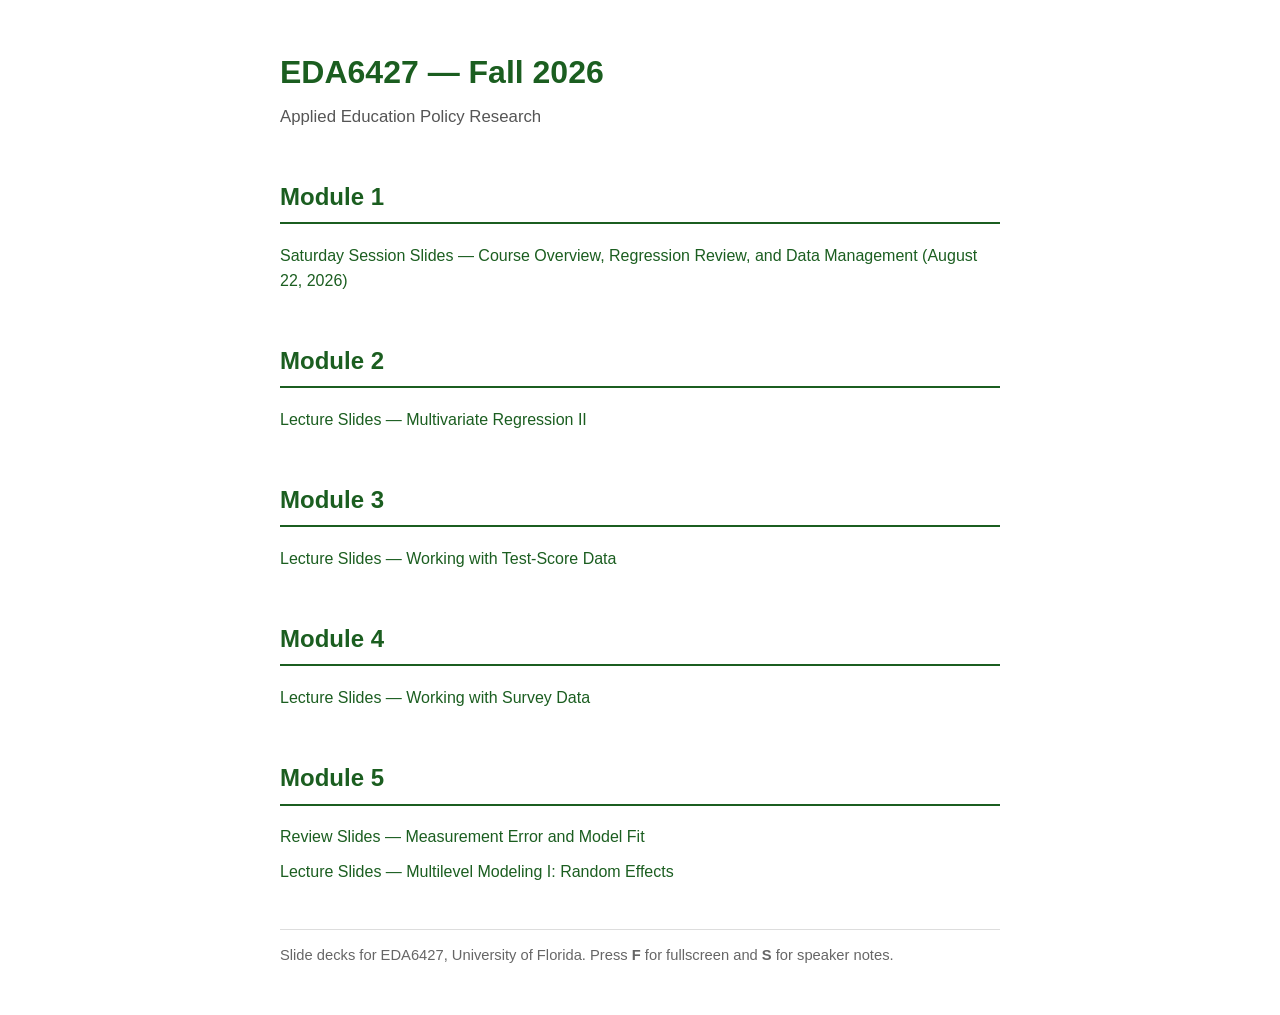
==== index.html @ 1cd38706 "Add Module 5 review and lecture decks (Multilevel Modeling I: Random Effects) Co-Authored-By: Claude" ====
<!DOCTYPE html>
<html lang="en">
<head>
<meta charset="UTF-8">
<meta name="viewport" content="width=device-width, initial-scale=1">
<title>EDA6427 — Fall 2026 — Slide Decks</title>
<style>
  body { font-family: -apple-system, BlinkMacSystemFont, "Segoe UI", Calibri, sans-serif; max-width: 720px; margin: 3em auto; padding: 0 1.5em; color: #222; line-height: 1.55; }
  h1 { color: #1B5E20; margin-bottom: 0.2em; }
  .course-sub { color: #555; margin-top: 0; font-size: 1.05em; }
  h2 { color: #1B5E20; margin-top: 2em; border-bottom: 2px solid #1B5E20; padding-bottom: 0.3em; }
  ul { list-style: none; padding-left: 0; }
  li { margin: 0.6em 0; }
  a { color: #1B5E20; text-decoration: none; font-weight: 500; }
  a:hover { text-decoration: underline; }
  .note { font-size: 0.92em; color: #666; margin-top: 3em; padding-top: 1em; border-top: 1px solid #ddd; }
</style>
</head>
<body>
<h1>EDA6427 — Fall 2026</h1>
<p class="course-sub">Applied Education Policy Research</p>

<h2>Module 1</h2>
<ul>
  <li><a href="module_1/saturday_session/module_1_session_slides.html">Saturday Session Slides — Course Overview, Regression Review, and Data Management (August 22, 2026)</a></li>
</ul>

<h2>Module 2</h2>
<ul>
  <li><a href="module_2/lecture/module_2_lecture_slides.html">Lecture Slides &mdash; Multivariate Regression II</a></li>
</ul>

<h2>Module 3</h2>
<ul>
  <li><a href="module_3/lecture/module_3_lecture_slides.html">Lecture Slides &mdash; Working with Test-Score Data</a></li>
</ul>

<h2>Module 4</h2>
<ul>
  <li><a href="module_4/lecture/module_4_lecture_slides.html">Lecture Slides &mdash; Working with Survey Data</a></li>
</ul>

<h2>Module 5</h2>
<ul>
  <li><a href="module_5/lecture/module_5_review_slides.html">Review Slides &mdash; Measurement Error and Model Fit</a></li>
  <li><a href="module_5/lecture/module_5_lecture_slides.html">Lecture Slides &mdash; Multilevel Modeling I: Random Effects</a></li>
</ul>

<p class="note">Slide decks for EDA6427, University of Florida. Press <strong>F</strong> for fullscreen and <strong>S</strong> for speaker notes.</p>
</body>
</html>
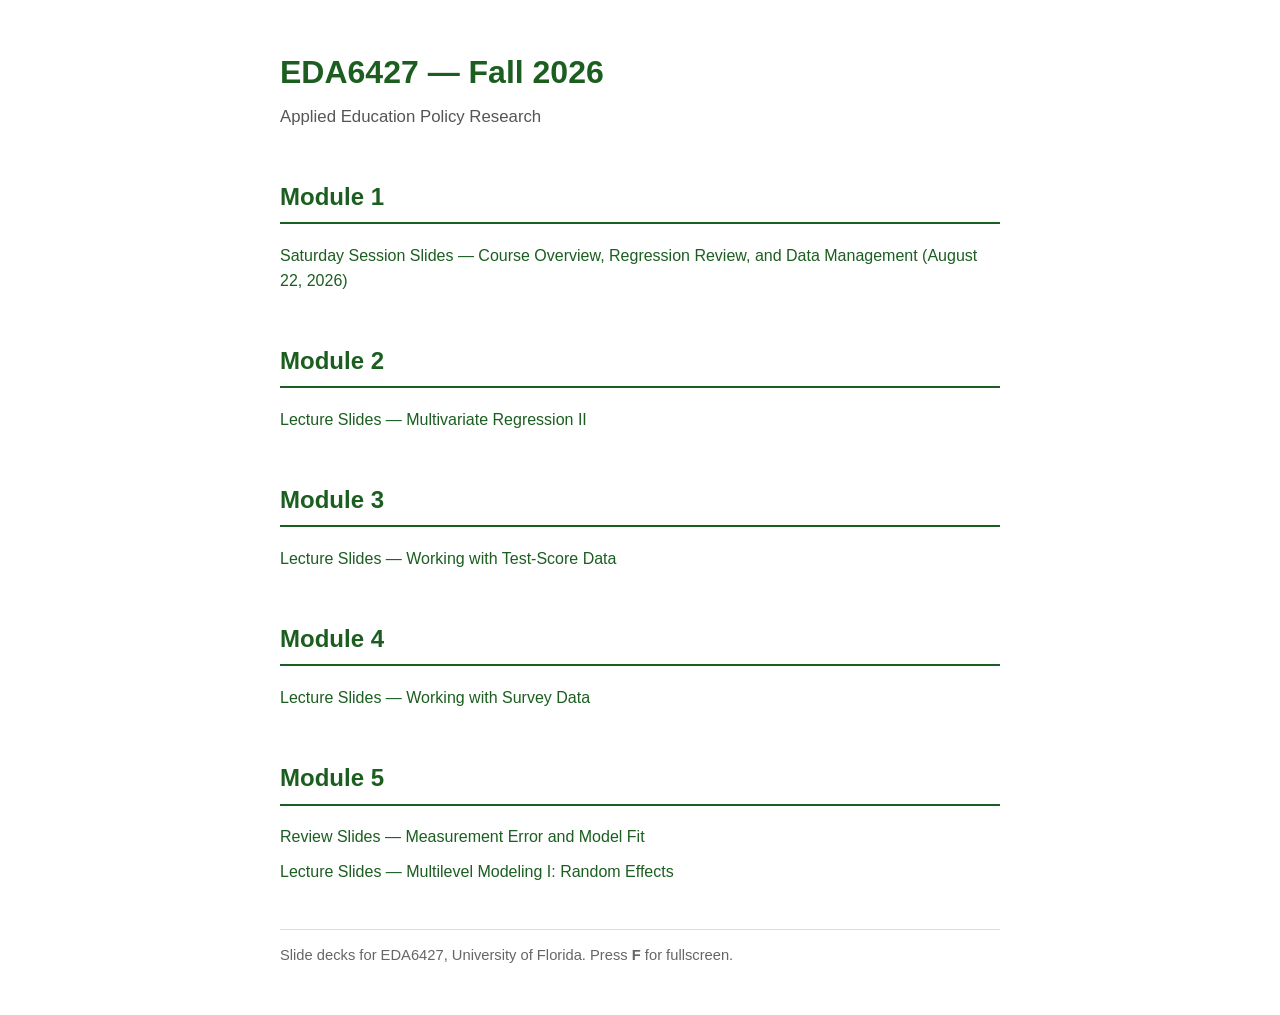
==== commit 594c9138: "Strip speaker notes from published Module 5 decks Published decks carry no speaker notes (scripts an" ====
--- a/index.html
+++ b/index.html
@@ -46,6 +46,6 @@
   <li><a href="module_5/lecture/module_5_lecture_slides.html">Lecture Slides &mdash; Multilevel Modeling I: Random Effects</a></li>
 </ul>
 
-<p class="note">Slide decks for EDA6427, University of Florida. Press <strong>F</strong> for fullscreen and <strong>S</strong> for speaker notes.</p>
+<p class="note">Slide decks for EDA6427, University of Florida. Press <strong>F</strong> for fullscreen.</p>
 </body>
 </html>
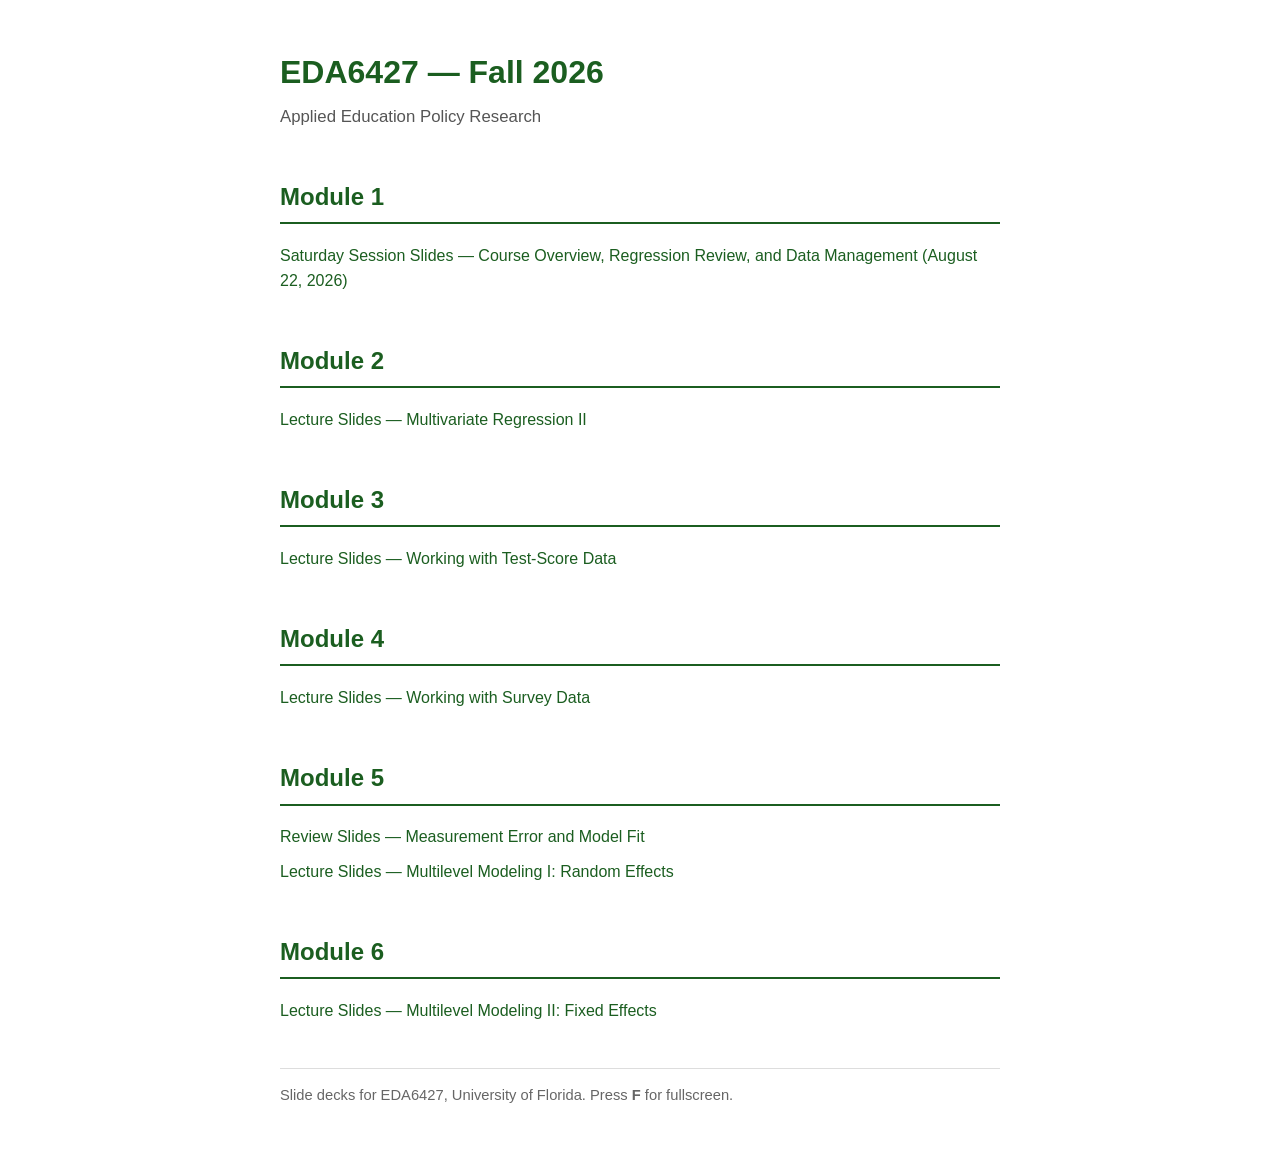
==== commit 9c111522: "Add Module 6 lecture deck (Multilevel Modeling II: Fixed Effects) 19 slides, speaker notes stripped." ====
--- a/index.html
+++ b/index.html
@@ -46,6 +46,11 @@
   <li><a href="module_5/lecture/module_5_lecture_slides.html">Lecture Slides &mdash; Multilevel Modeling I: Random Effects</a></li>
 </ul>
 
+<h2>Module 6</h2>
+<ul>
+  <li><a href="module_6/lecture/module_6_lecture_slides.html">Lecture Slides &mdash; Multilevel Modeling II: Fixed Effects</a></li>
+</ul>
+
 <p class="note">Slide decks for EDA6427, University of Florida. Press <strong>F</strong> for fullscreen.</p>
 </body>
 </html>
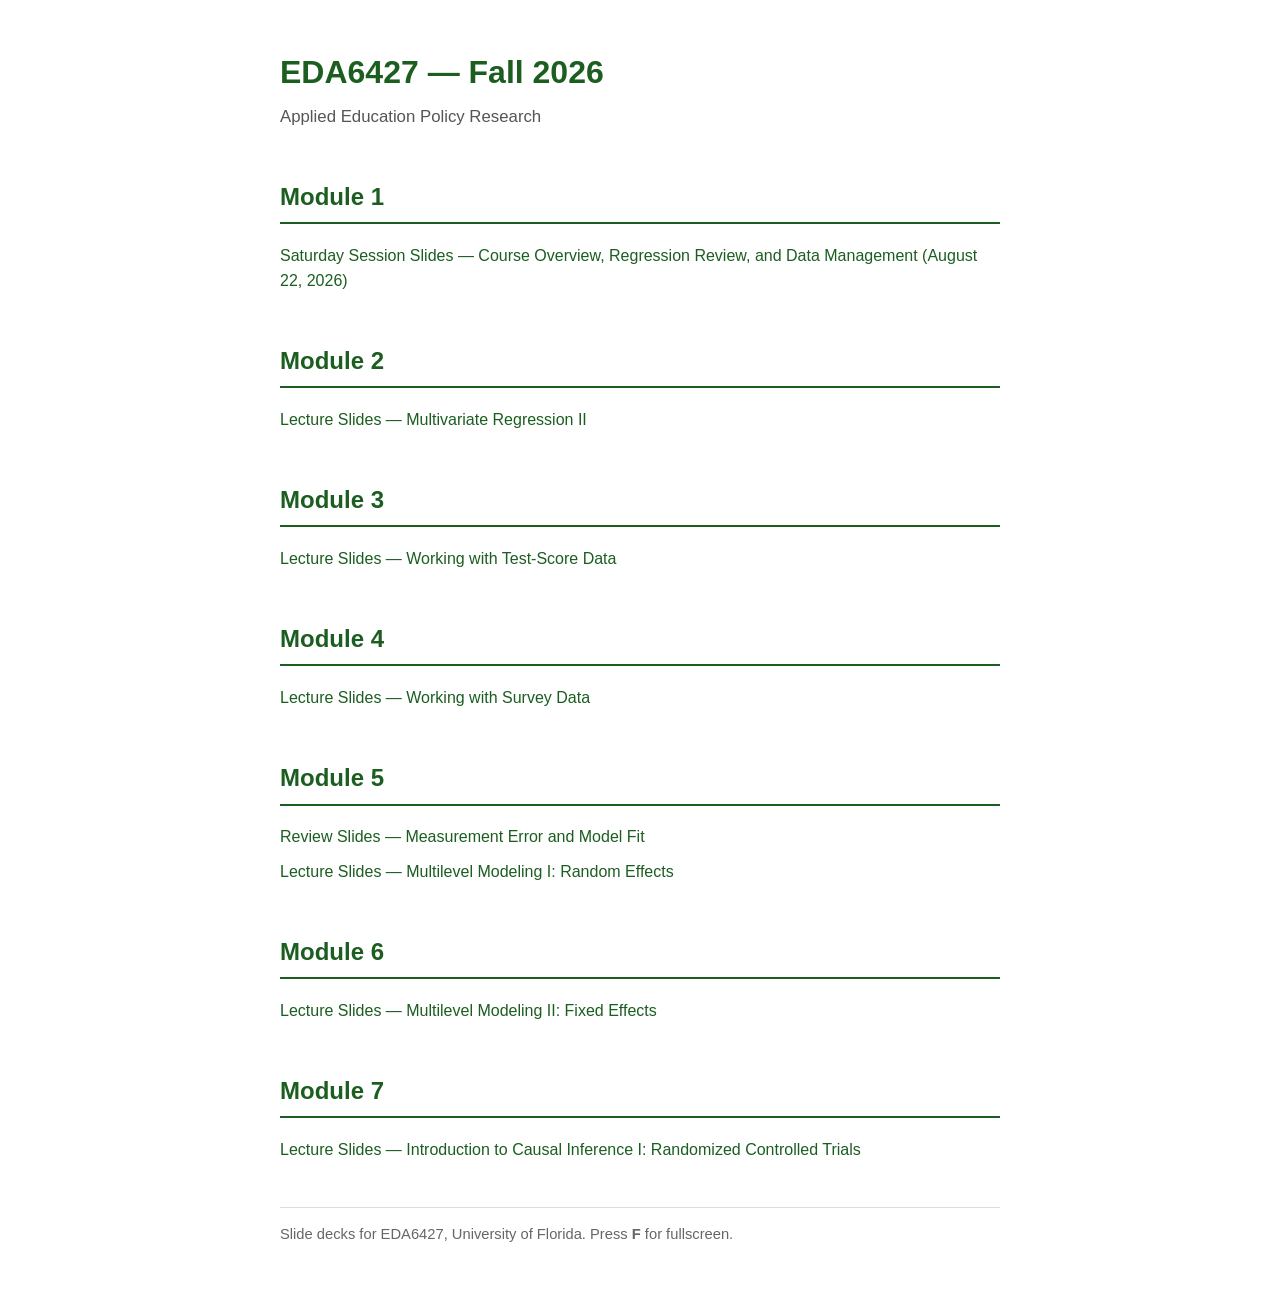
==== commit 4bf7f095: "Add Module 7 lecture deck (Introduction to Causal Inference I: Randomized Controlled Trials) Co-Auth" ====
--- a/index.html
+++ b/index.html
@@ -51,6 +51,11 @@
   <li><a href="module_6/lecture/module_6_lecture_slides.html">Lecture Slides &mdash; Multilevel Modeling II: Fixed Effects</a></li>
 </ul>
 
+<h2>Module 7</h2>
+<ul>
+  <li><a href="module_7/lecture/module_7_lecture_slides.html">Lecture Slides &mdash; Introduction to Causal Inference I: Randomized Controlled Trials</a></li>
+</ul>
+
 <p class="note">Slide decks for EDA6427, University of Florida. Press <strong>F</strong> for fullscreen.</p>
 </body>
 </html>
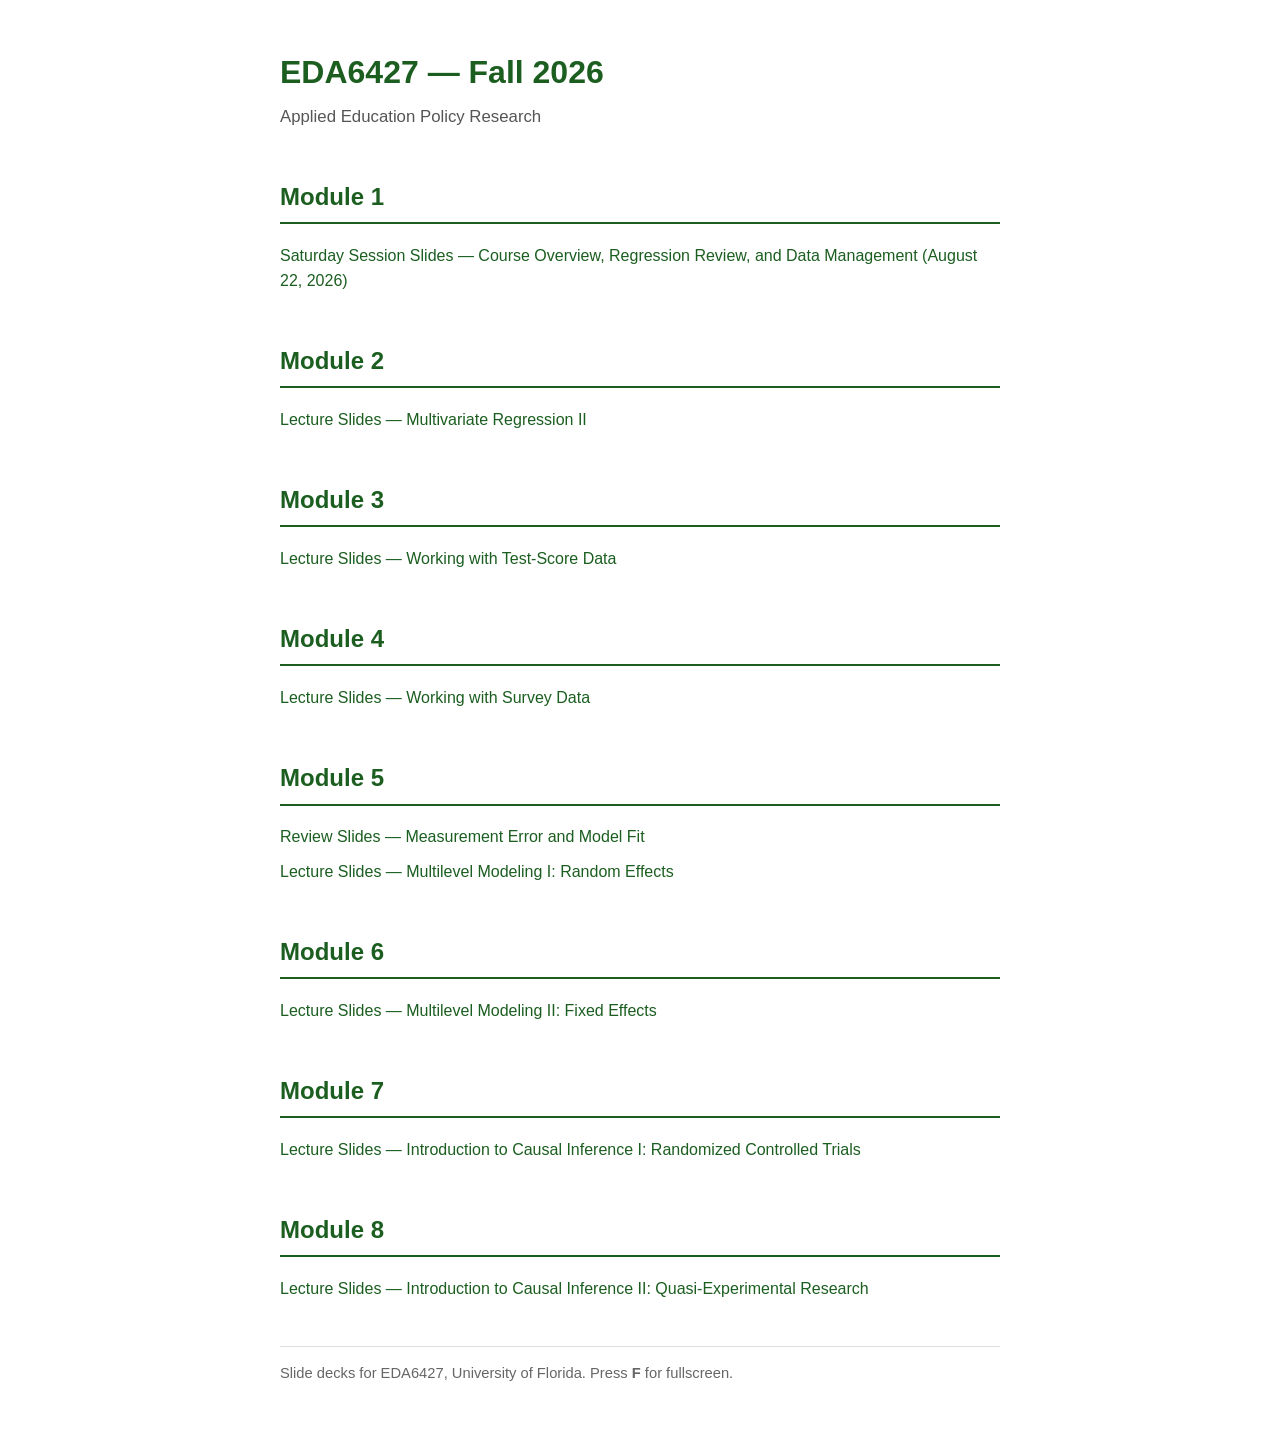
==== commit ead2d7c2: "Add Module 8 lecture deck (Introduction to Causal Inference II: Quasi-Experimental Research) Co-Auth" ====
--- a/index.html
+++ b/index.html
@@ -56,6 +56,11 @@
   <li><a href="module_7/lecture/module_7_lecture_slides.html">Lecture Slides &mdash; Introduction to Causal Inference I: Randomized Controlled Trials</a></li>
 </ul>
 
+<h2>Module 8</h2>
+<ul>
+  <li><a href="module_8/lecture/module_8_lecture_slides.html">Lecture Slides &mdash; Introduction to Causal Inference II: Quasi-Experimental Research</a></li>
+</ul>
+
 <p class="note">Slide decks for EDA6427, University of Florida. Press <strong>F</strong> for fullscreen.</p>
 </body>
 </html>
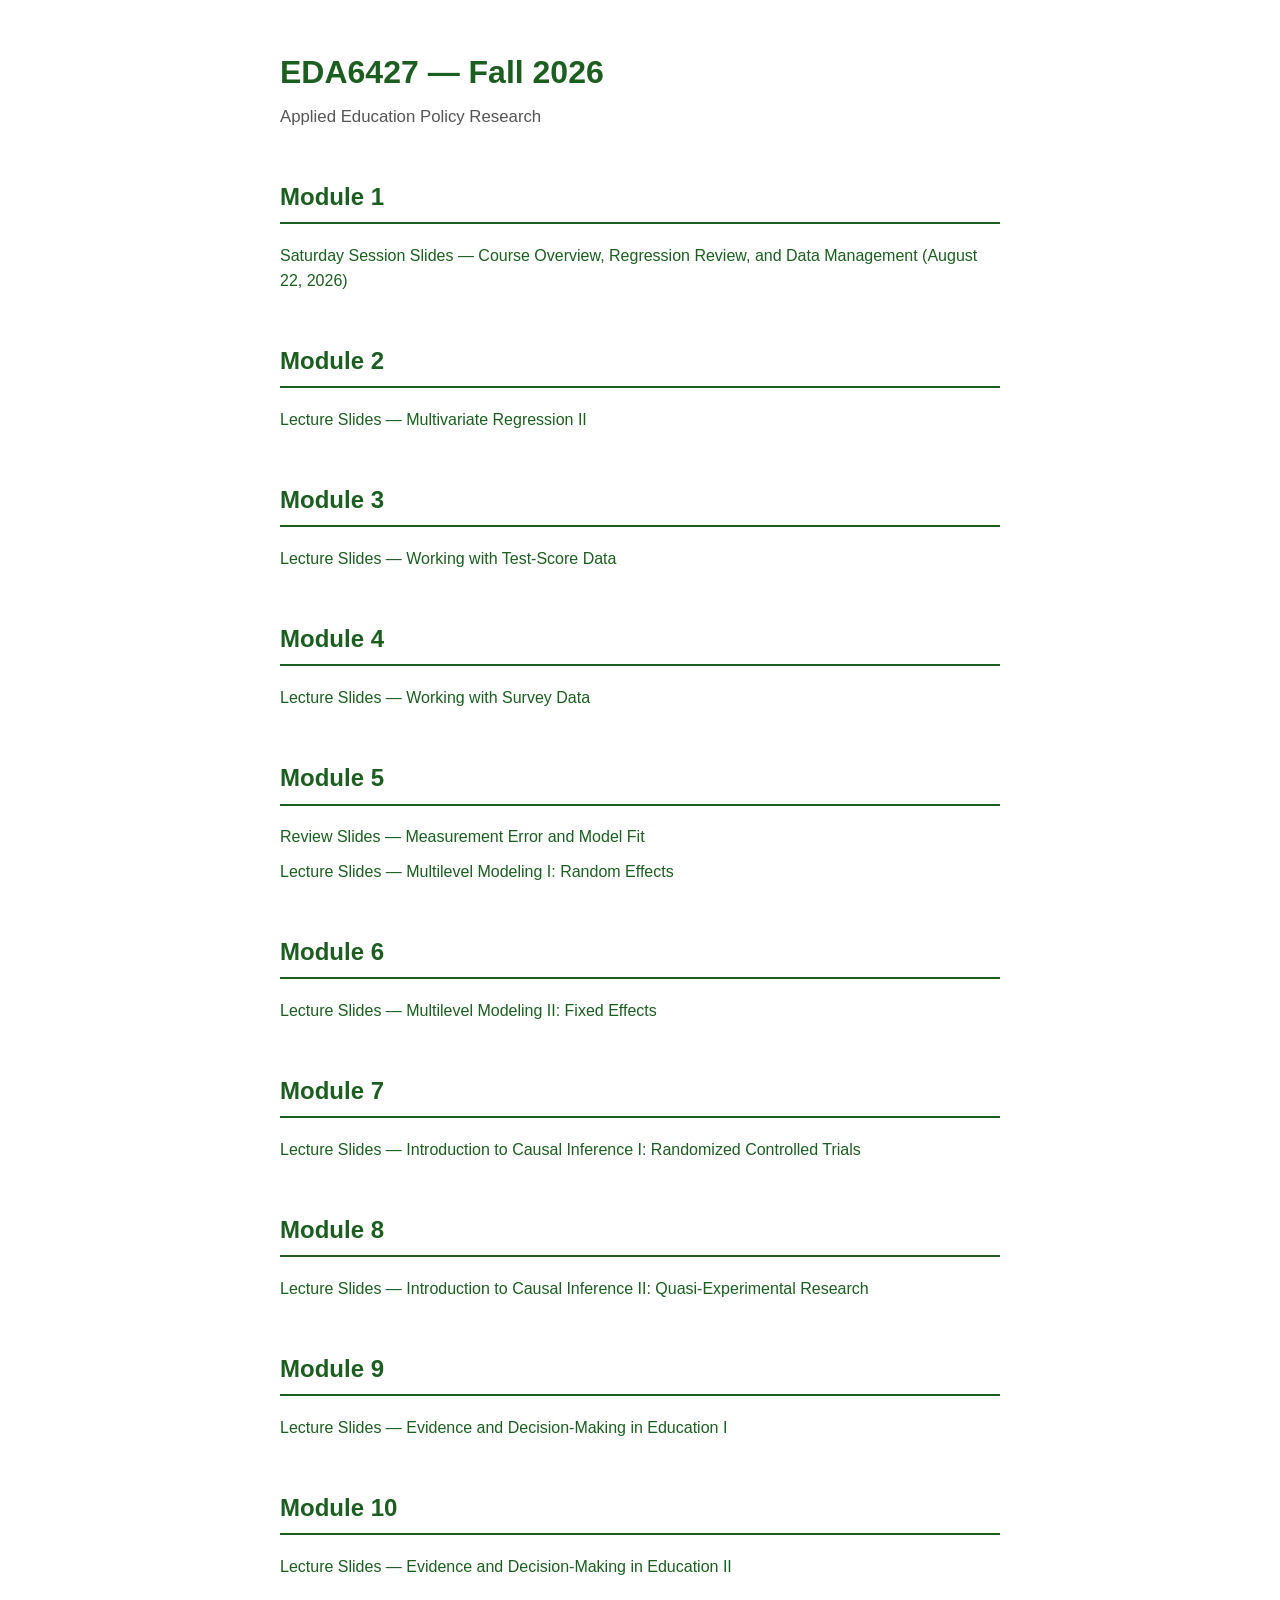
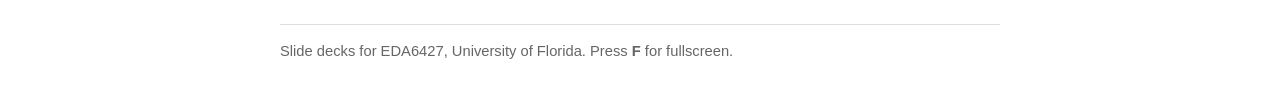
==== commit 28d47fdf: "Add Module 9 and Module 10 lecture decks (Evidence and Decision-Making in Education I and II) Co-Aut" ====
--- a/index.html
+++ b/index.html
@@ -61,6 +61,16 @@
   <li><a href="module_8/lecture/module_8_lecture_slides.html">Lecture Slides &mdash; Introduction to Causal Inference II: Quasi-Experimental Research</a></li>
 </ul>
 
+<h2>Module 9</h2>
+<ul>
+  <li><a href="module_9/lecture/module_9_lecture_slides.html">Lecture Slides &mdash; Evidence and Decision-Making in Education I</a></li>
+</ul>
+
+<h2>Module 10</h2>
+<ul>
+  <li><a href="module_10/lecture/module_10_lecture_slides.html">Lecture Slides &mdash; Evidence and Decision-Making in Education II</a></li>
+</ul>
+
 <p class="note">Slide decks for EDA6427, University of Florida. Press <strong>F</strong> for fullscreen.</p>
 </body>
 </html>
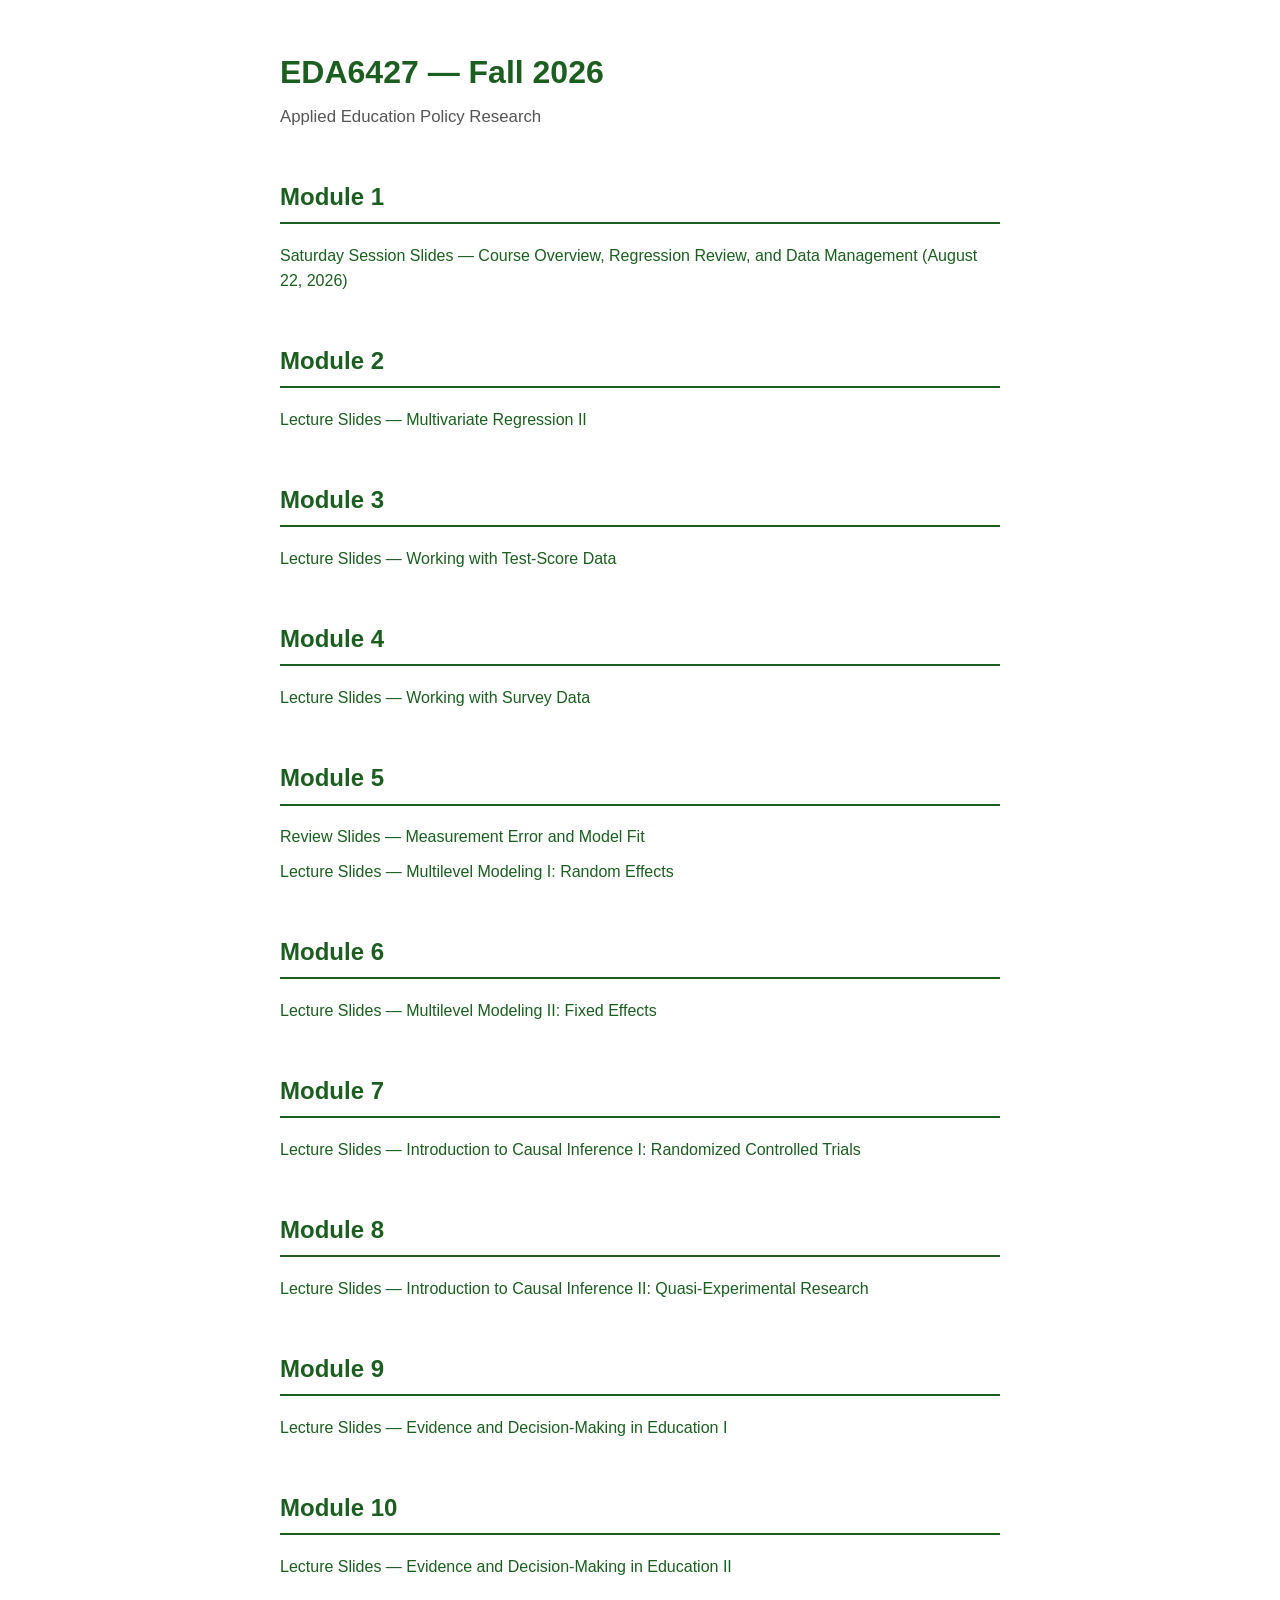
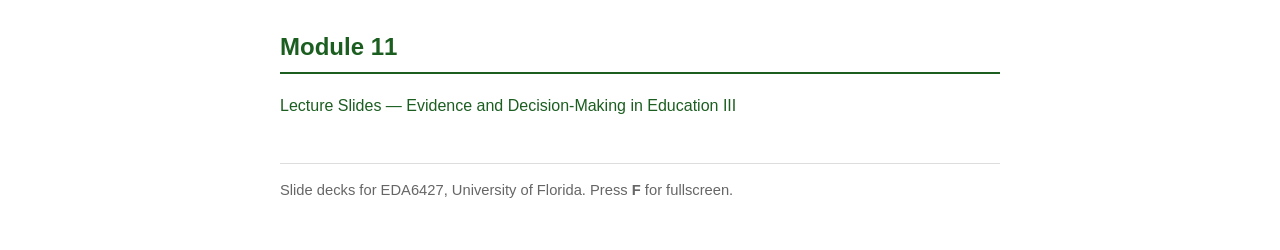
==== commit be2dd448: "Add Module 11 lecture deck (Evidence and Decision-Making in Education III) Co-Authored-By: Claude Op" ====
--- a/index.html
+++ b/index.html
@@ -71,6 +71,11 @@
   <li><a href="module_10/lecture/module_10_lecture_slides.html">Lecture Slides &mdash; Evidence and Decision-Making in Education II</a></li>
 </ul>
 
+<h2>Module 11</h2>
+<ul>
+  <li><a href="module_11/lecture/module_11_lecture_slides.html">Lecture Slides &mdash; Evidence and Decision-Making in Education III</a></li>
+</ul>
+
 <p class="note">Slide decks for EDA6427, University of Florida. Press <strong>F</strong> for fullscreen.</p>
 </body>
 </html>
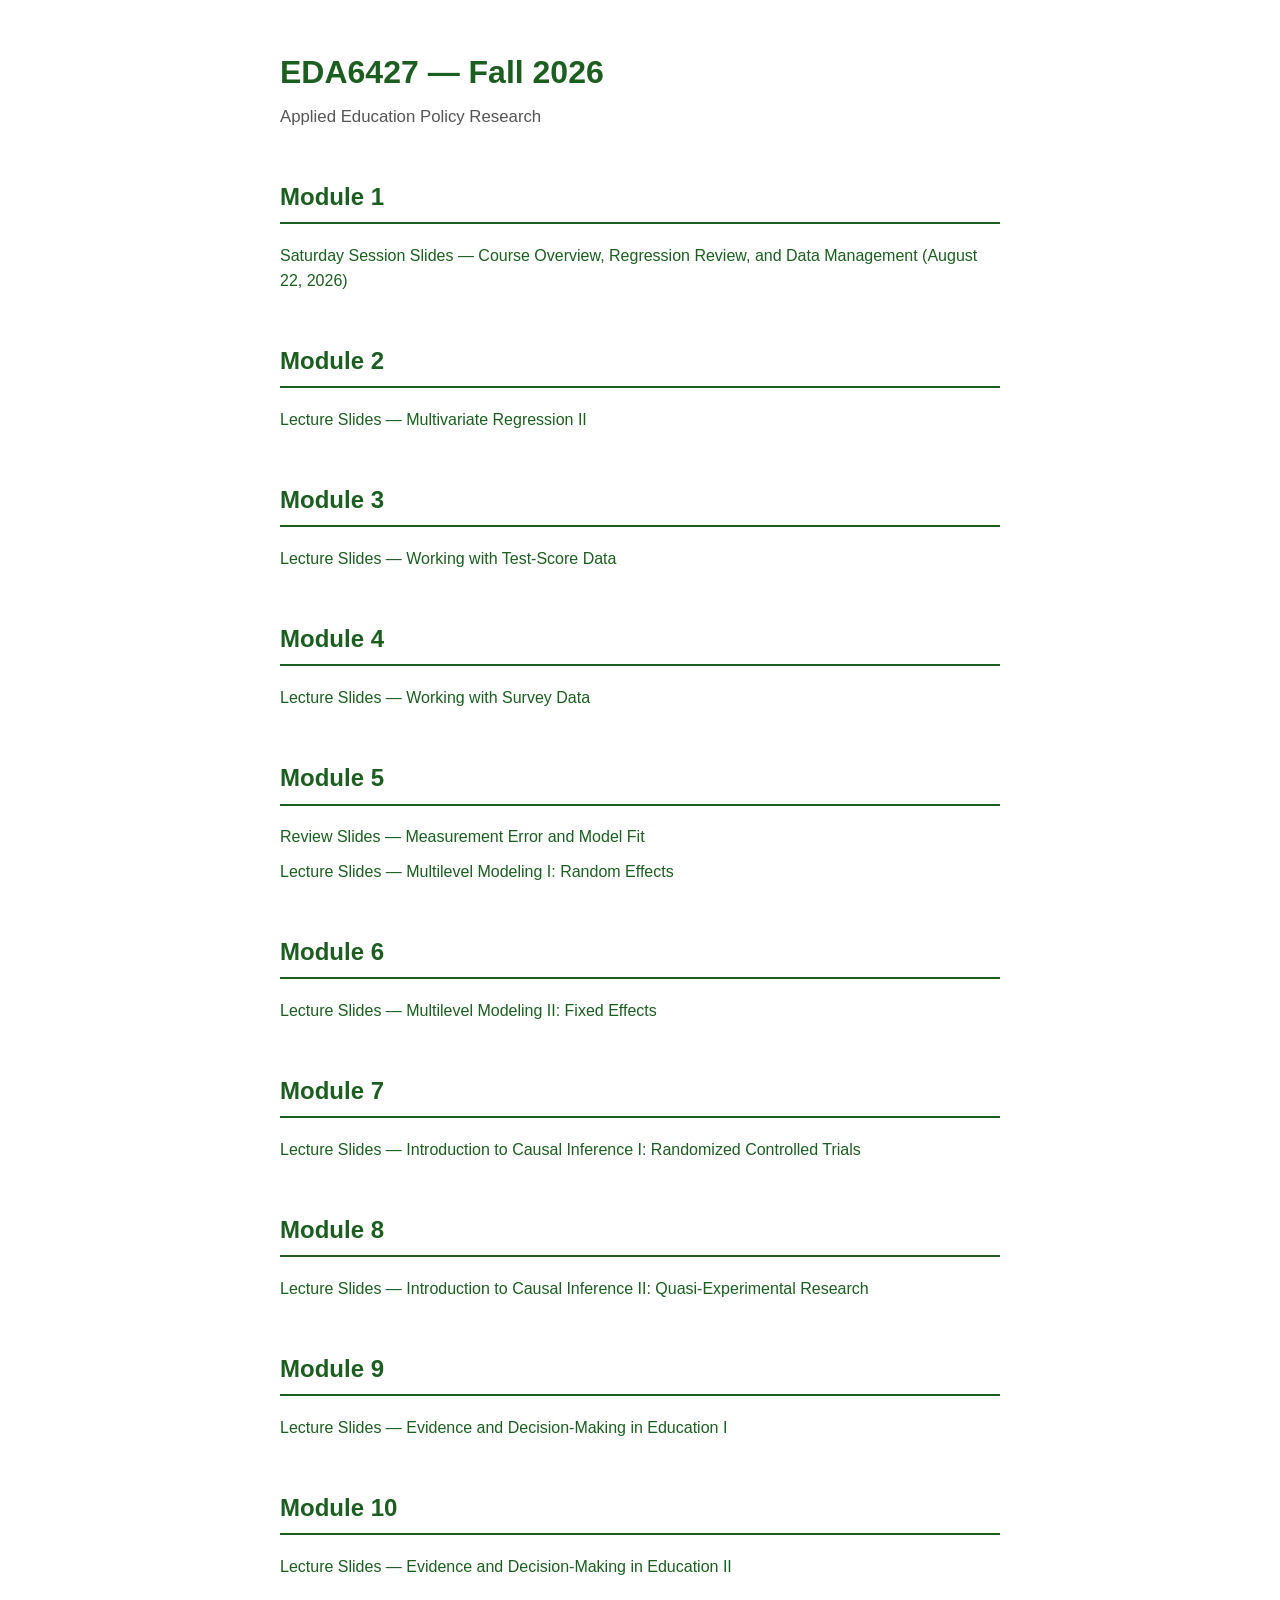
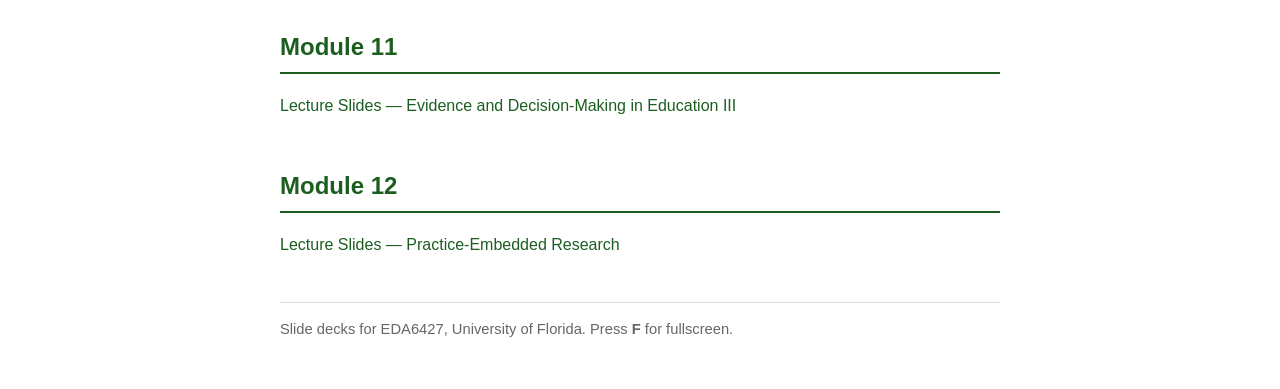
==== commit fdb05080: "Add Module 12 lecture deck (Practice-Embedded Research) Co-Authored-By: Claude Opus 5.5 <noreply@ant" ====
--- a/index.html
+++ b/index.html
@@ -76,6 +76,11 @@
   <li><a href="module_11/lecture/module_11_lecture_slides.html">Lecture Slides &mdash; Evidence and Decision-Making in Education III</a></li>
 </ul>
 
+<h2>Module 12</h2>
+<ul>
+  <li><a href="module_12/lecture/module_12_lecture_slides.html">Lecture Slides &mdash; Practice-Embedded Research</a></li>
+</ul>
+
 <p class="note">Slide decks for EDA6427, University of Florida. Press <strong>F</strong> for fullscreen.</p>
 </body>
 </html>
